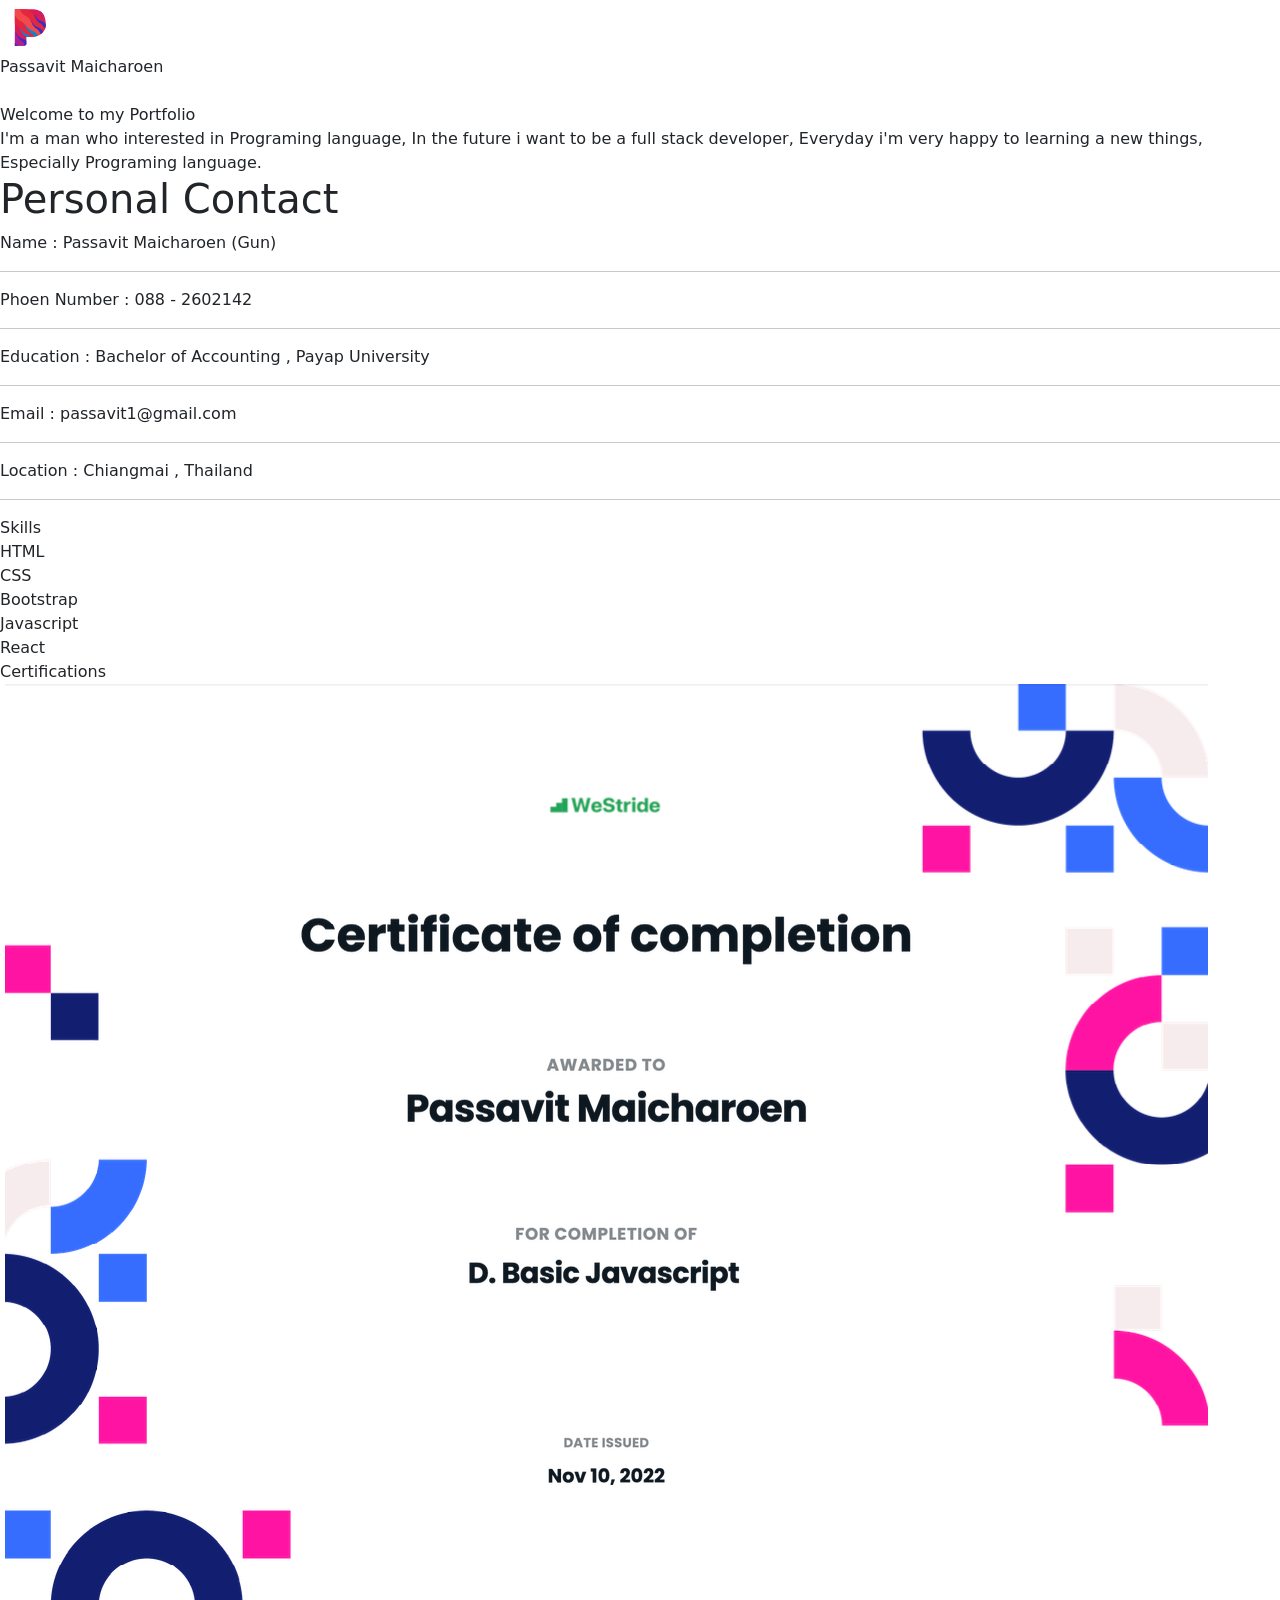
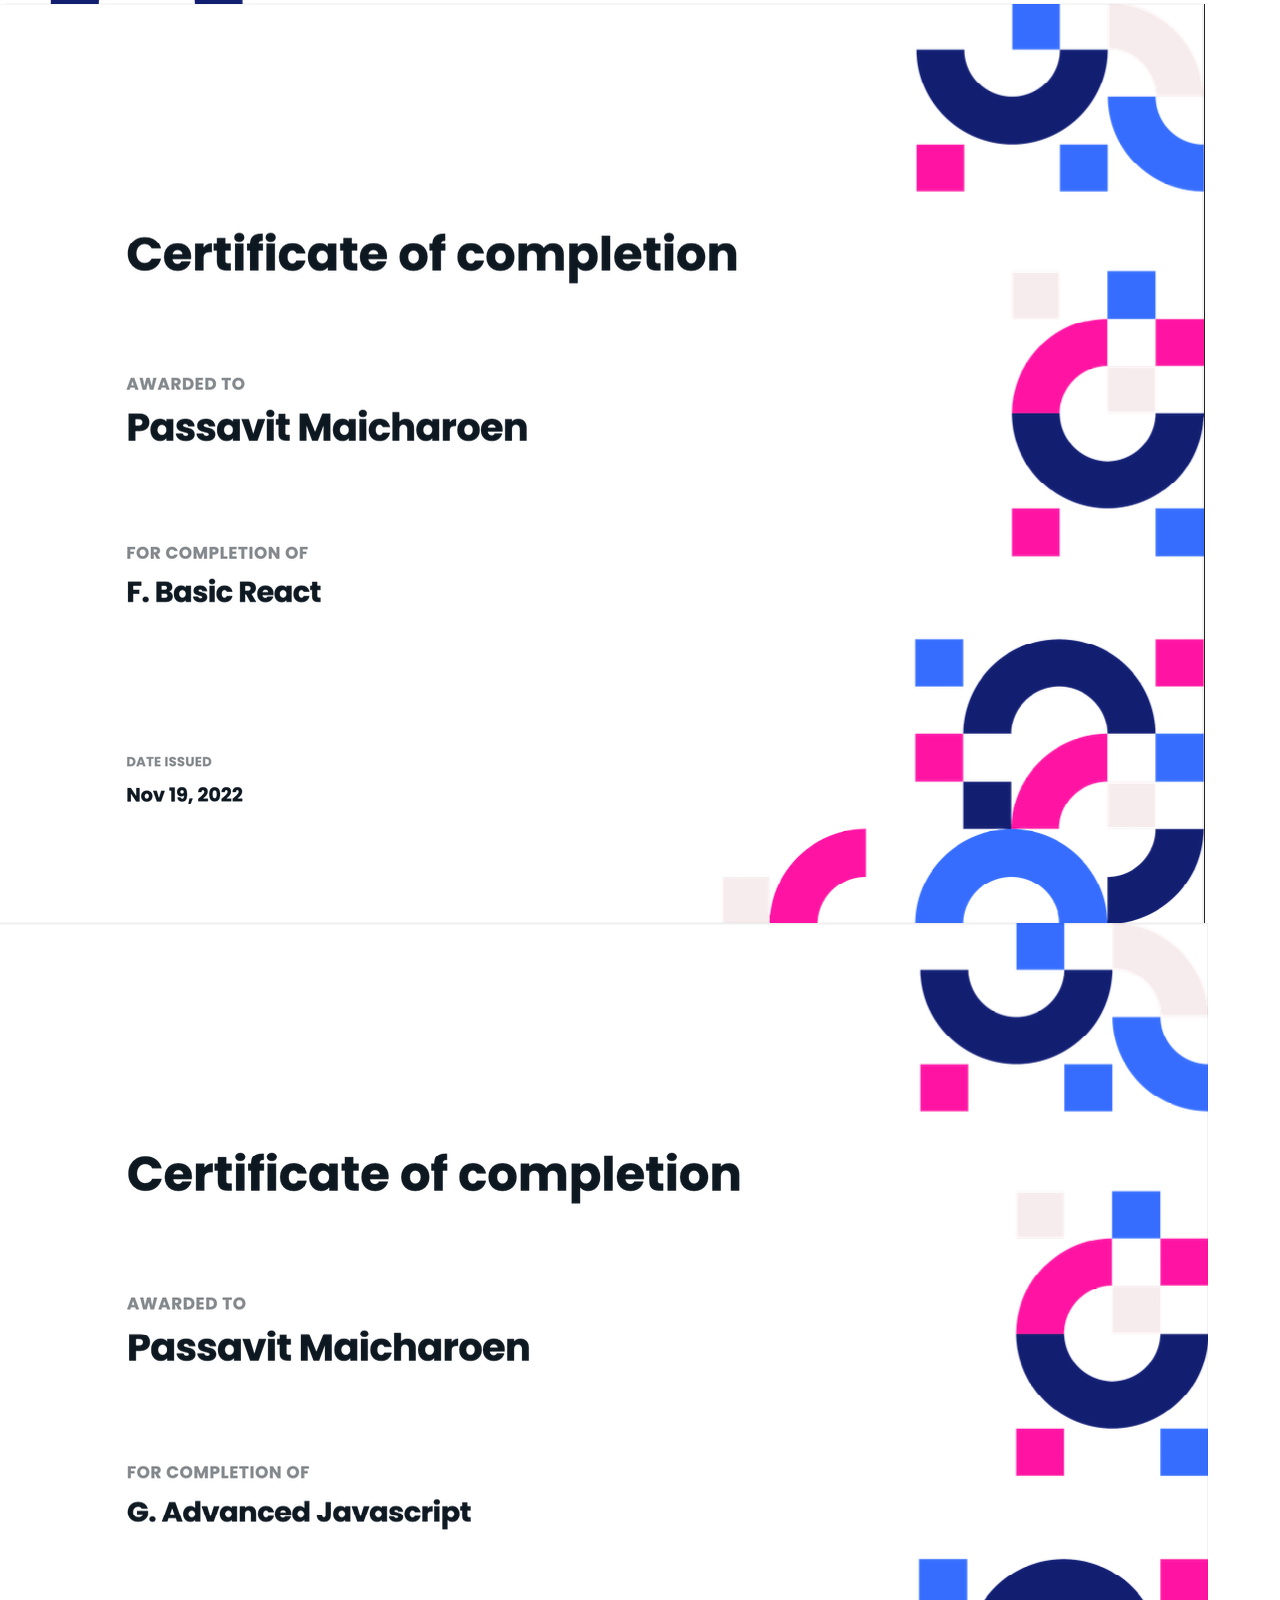
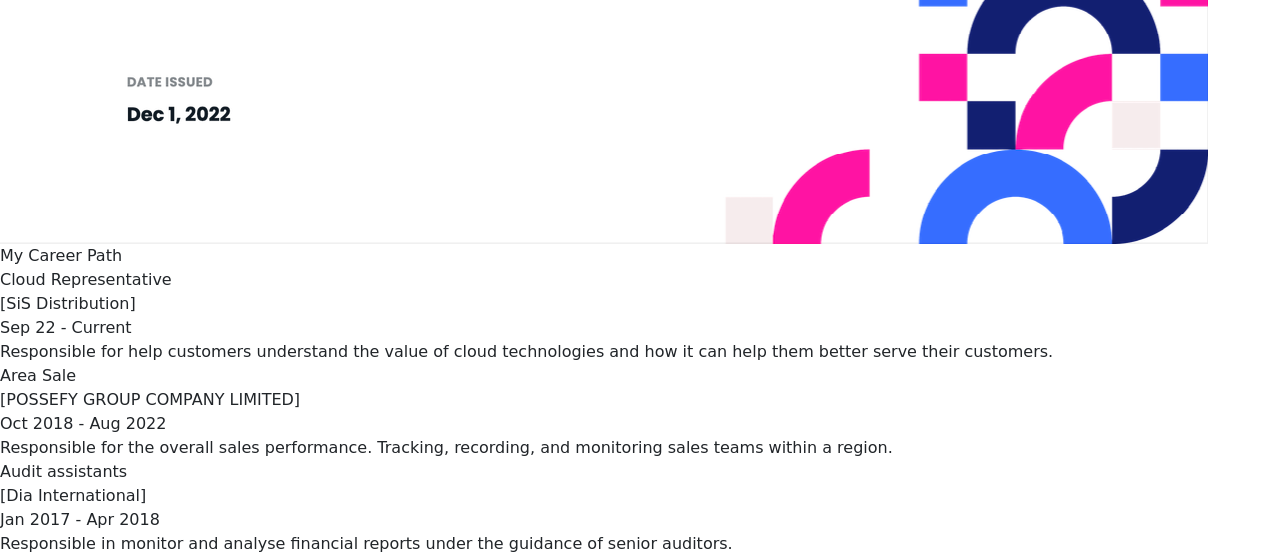
==== index.html @ 12735ba9 "change css href" ====
<!DOCTYPE html>
<html lang="en">

<head>
    <meta charset="UTF-8" />
    <meta http-equiv="X-UA-Compatible" content="IE=edge" />
    <meta name="viewport" content="width=device-width, initial-scale=1.0" />
    <title>Gunn | Portfolio</title>
    <link rel="stylesheet" href="https://cdn.jsdelivr.net/npm/bootstrap@5.2.2/dist/css/bootstrap.min.css" />
    <script src="https://kit.fontawesome.com/15ce516255.js" crossorigin="anonymous"></script>
    <link rel="stylesheet" href="https://github.com/passavit1/PMfolio/index.css">
</head>

<body>
    <!--Nav-->
    <nav class="nav-bar-area">
        <div class="nav-bar-container">
            <div class="logo">
                <a href="#">
                    <svg xmlns="http://www.w3.org/2000/svg" x="0px" y="0px" width="55" height="55" viewBox="0 0 48 48"
                        style="fill: #000000">
                        <path fill="#f2494c"
                            d="M36.466,28.216c-0.225,0.225-0.461,0.439-0.709,0.653c-0.191,0.157-0.394,0.315-0.596,0.461	c-0.225,0.169-0.45,0.326-0.686,0.472c-0.124,0.09-0.27,0.169-0.405,0.236c-0.18,0.112-0.349,0.214-0.54,0.304l-0.135,0.068	c-0.522,0.261-1.065,0.48-1.622,0.655c-0.175,0.055-0.353,0.109-0.538,0.155c-0.315,0.09-0.641,0.169-0.979,0.225	c-0.675,0.124-1.361,0.18-2.07,0.18h-3.943c-0.155-0.099-0.318-0.205-0.474-0.305c-0.317-0.699-0.608-1.348-1.41-2.26	c-0.146-0.18-0.337-0.382-0.551-0.596c-0.911-0.911-1.586-1.339-2.216-1.665c-0.169-0.09-0.337-0.169-0.506-0.248	c-0.27-0.135-0.54-0.259-0.833-0.428c-0.529-0.304-1.114-0.731-1.856-1.474c-1.159-1.159-1.53-1.935-1.924-2.711	C14.159,21.264,13.833,20.6,13,19.678V9.125C13,8.504,13.504,8,14.125,8h2.914c0.36,0.495,0.563,0.934,0.788,1.361	c0.36,0.788,0.731,1.541,1.89,2.7s1.935,1.53,2.722,1.913c0.765,0.371,1.541,0.754,2.689,1.901c1.159,1.159,1.53,1.935,1.924,2.711	c0.36,0.788,0.731,1.541,1.89,2.7c1.159,1.159,1.935,1.53,2.722,1.913c0.765,0.371,1.541,0.754,2.689,1.901	c1.159,1.159,1.53,1.935,1.924,2.711C36.331,27.946,36.399,28.081,36.466,28.216z">
                        </path>
                        <path fill="#db1a58" d="M13,8v32h8c1.105,0,2-0.895,2-2v-6h6c0,0,11-1,11-11S34,8,29,8H13z">
                        </path>
                        <path fill="#3231c7"
                            d="M16.51,40H13v-2.34l0.034,0.034c1.159,1.159,1.935,1.53,2.722,1.912	C16.004,39.719,16.251,39.842,16.51,40z">
                        </path>
                        <path fill="#e4273e"
                            d="M39.832,23.05c-0.068,0.236-0.351,5.743-7.712,8.232c-0.472-0.292-1.874-0.748-2.515-1.39	c-1.159-1.159-1.541-1.935-1.924-2.711c-0.236-0.484-0.472-0.968-0.889-1.541c-0.259-0.337-0.585-0.72-1.013-1.147	c-0.844-0.844-1.485-1.271-2.07-1.586c-0.214-0.124-0.427-0.236-0.641-0.337c-0.157-0.079-0.315-0.146-0.472-0.236	c-0.63-0.326-1.305-0.754-2.216-1.665c-1.159-1.159-1.541-1.935-1.924-2.711c-0.371-0.776-0.754-1.541-1.901-2.689	c-1.159-1.159-1.935-1.541-2.711-1.924c-0.281-0.124-0.551-0.259-0.844-0.439V8h10.62h0.001c1.202,1.219,1.996,1.611,2.789,2.001	c0.776,0.371,1.53,0.742,2.689,1.901s1.541,1.924,1.913,2.7c0.383,0.776,0.754,1.541,1.913,2.7c1.159,1.159,1.946,1.541,2.723,1.924	c0.765,0.382,1.541,0.754,2.678,1.901C38.954,21.759,39.54,22.589,39.832,23.05z">
                        </path>
                        <path fill="#f2494c"
                            d="M36.679,28.76C33.947,31.097,31.905,32,29,32c-2.152,0-4.775-0.088-4.854-0.097	c-0.317-0.699-0.984-1.93-1.786-2.843c-0.146-0.18-0.337-0.382-0.551-0.596c-0.911-0.911-1.586-1.339-2.216-1.665	c-0.169-0.09-0.337-0.169-0.506-0.248c-0.27-0.135-0.54-0.259-0.833-0.428c-0.529-0.304-0.495-1.579-1.238-2.322	c-1.159-1.159-1.808-1.946-2.202-2.723C14.5,20.404,13.833,20.6,13,19.678V8h4.039c0.36,0.495,0.563,0.934,0.788,1.361	c0.36,0.788,0.731,1.541,1.89,2.7s1.935,1.53,2.722,1.913c0.765,0.371,1.541,0.754,2.689,1.901c1.159,1.159,1.53,1.935,1.924,2.711	c0.36,0.788,0.731,1.541,1.89,2.7c1.159,1.159,1.935,1.53,2.722,1.913c0.765,0.371,1.541,0.754,2.689,1.901	c1.159,1.159,1.53,1.935,1.924,2.711C36.331,27.946,36.612,28.625,36.679,28.76z">
                        </path>
                        <path fill="#b11e93"
                            d="M23,38L23,38c0,1.105-0.895,2-2,2h-0.125H13V28.131c0.056,0.045-0.067-0.199,0-0.131	c0.259,0.259,0.82,0.775,1,1c0,0,0-0.011,0,0c0.653,0.776,0.811,1.415,1.104,2.022c0.382,0.765,0.754,1.553,1.913,2.7	c1.159,1.159,1.946,1.541,2.723,1.924c0.765,0.371,1.53,0.743,2.678,1.89C22.675,37.795,22.82,37.786,23,38z">
                        </path>
                        <path fill="#3231c7"
                            d="M23,35.641v1.609V38c0,1.105-0.895,2-2,2h0c0,0,0.756-1.756-0.497-3.009	c-0.405-0.394-0.81-0.686-1.406-1.046c-0.585-0.36-1.226-0.821-1.733-1.327c-1.001-1.013-1.868-2.115-2.396-3.431	c-0.112-0.281-0.214-0.551-0.304-0.821c-0.135-0.349-0.259-0.675-0.428-1.001C14.09,29.082,13.203,28.259,13,28	c0.517,0.416,1.146,0.599,1.585,1.128c0.428,0.517,0.776,1.136,1.125,1.665c0.045,0.068,0.079,0.124,0.135,0.18	c0.675,0.945,1.609,1.71,2.565,2.329c0.045,0.023,0.079,0.056,0.124,0.068c0.472,0.292,0.945,0.495,1.496,0.686	c0.596,0.191,1.361,0.517,2.002,0.923C22.381,35.191,22.696,35.416,23,35.641z">
                        </path>
                        <path fill="#3231c7"
                            d="M40,21c-0.011,0.236,0,2.317-0.635,3.942l-0.257-0.387l-0.641-0.833l-1.305-1.597	c-0.405-0.506-0.81-0.934-1.316-1.294c-0.484-0.382-1.193-0.742-1.845-1.271c-0.641-0.506-1.17-1.091-1.654-1.688	c-0.472-0.596-0.911-1.249-1.237-1.958c-0.214-0.472-0.36-0.934-0.529-1.373c-0.079-0.225-0.169-0.45-0.27-0.664	c-0.304-0.63-0.589-1.237-1.039-1.8c0.563,0.45,0.983,0.956,1.444,1.553c0.371,0.484,0.675,1.013,0.99,1.485	c0.079,0.112,0.146,0.214,0.225,0.315c0.754,0.956,1.789,1.811,2.824,2.385c0.101,0.056,0.191,0.101,0.281,0.146	c0.563,0.281,1.215,0.45,1.98,0.788c0.765,0.337,1.496,0.821,2.126,1.316C39.457,20.326,40,21,40,21z">
                        </path>
                        <path fill="#3231c7"
                            d="M37.687,27.752c-0.13,0.17-1.285,1.309-2.267,2.03l-0.31-0.69c-0.23-0.59-0.38-0.99-0.67-1.44	c-0.26-0.44-0.63-0.9-0.99-1.3c-0.38-0.41-0.75-0.74-1.23-1.05c-0.47-0.3-1.11-0.65-1.63-1.11c-0.52-0.45-0.95-0.94-1.35-1.45	c-0.4-0.51-0.77-1.07-1.03-1.68c-0.14-0.35-0.26-0.69-0.38-1.01c-0.09-0.24-0.306-0.517-0.426-0.747	c-0.27-0.54-0.427-1.112-0.817-1.592c0.48,0.39,0.853,0.939,1.243,1.439c0.33,0.42,0.61,0.91,0.88,1.34	c0.05,0.08,0.09,0.15,0.14,0.22c0.66,0.93,1.63,1.73,2.59,2.29c0.05,0.03,0.1,0.06,0.16,0.08c0.43,0.23,0.89,0.38,1.45,0.6	c0.63,0.24,1.28,0.6,1.84,1.01c0.55,0.42,1.06,0.84,1.56,1.37C36.9,26.522,37.387,27.262,37.687,27.752z">
                        </path>
                        <path fill="#e4273e"
                            d="M28.419,29.365c-1.02-1.02-1.7-1.36-2.39-1.69c-0.69-0.34-0.845-1.023-1.875-2.053 c-1.02-1.02-1.726-2.602-2.056-3.293c-0.34-0.69-0.416-1.098-1.446-2.128c-1.02-1.02-1.7-1.36-2.39-1.69 c-0.69-0.34-1.611-0.732-2.641-1.762c-1.02-1.02-1.562-1.639-1.892-2.329c-0.2-0.41-0.379-0.948-0.729-1.428V21 c0.49,0.35,0.879,0.523,1.289,0.733c0.65,0.3,1.091,0.899,1.991,1.769l0.03,0.03c0.06,0.04,0.13,0.11,0.2,0.18 c1.03,1.03,1.539,2.702,1.879,3.402c0.33,0.68,0.67,1.37,1.69,2.39c1.03,1.03,1.72,1.36,2.41,1.71 c0.27,0.12,0.523,0.565,0.803,0.725c0,0,1.1,0.065,2.708,0.06c0.313-0.001,1,0,1,0s2.166,0.049,2.999-0.029 C29.719,31.481,29.109,30.055,28.419,29.365z">
                        </path>
                        <path fill="#0288d1"
                            d="M27,32h-4l-0.01,0.157c-0.157-0.112-0.337-0.225-0.529-0.337c-0.585-0.36-1.226-0.821-1.733-1.327	c-1.001-1.013-1.868-2.115-2.396-3.431c-0.079-0.191-0.146-0.382-0.214-0.563c-0.157-0.439-0.315-0.855-0.517-1.26	c-0.225-0.428-0.495-0.844-0.788-1.237l-0.034-0.034c-0.079-0.124-0.18-0.236-0.27-0.36c0.517,0.416,1.001,0.866,1.44,1.395	c0.428,0.517,0.776,1.136,1.125,1.665c0.112,0.18,0.248,0.349,0.382,0.506c0.653,0.799,1.474,1.451,2.318,2.002	c0.146,0.09,0.304,0.18,0.45,0.259c0.371,0.191,0.754,0.349,1.17,0.495c0.596,0.191,1.361,0.517,2.002,0.923	C25.96,31.201,27.14,32.063,27,32z">
                        </path>
                        <path fill="#0288d1"
                            d="M33.286,31.079C32.533,31.63,30.252,32.031,29.99,32c-0.079-0.135-0.158-0.27-0.236-0.394	c-0.349-0.574-0.63-0.956-1.069-1.451c-0.405-0.472-0.821-0.855-1.339-1.204c-0.517-0.337-1.249-0.754-1.834-1.271	c-0.596-0.517-1.091-1.08-1.541-1.654c-0.461-0.585-0.877-1.237-1.17-1.924c-0.18-0.416-0.315-0.821-0.472-1.215	c-0.09-0.248-0.191-0.495-0.315-0.731c-0.292-0.619-0.697-1.193-1.136-1.744c0.551,0.439,1.069,0.934,1.519,1.496	c0.405,0.495,0.72,1.069,1.046,1.553c0.045,0.068,0.09,0.135,0.135,0.202c0.776,1.035,1.868,1.924,2.948,2.531	c0.011,0,0.011,0.011,0.022,0.011c0.551,0.304,1.103,0.472,1.834,0.754c0.731,0.281,1.474,0.72,2.104,1.181	c0.619,0.428,1.271,1.091,1.733,1.665C32.543,30.189,33.004,30.674,33.286,31.079z">
                        </path>
                        <path fill="#b11e93"
                            d="M38.852,14.415c-0.96-2.195-2.23-3.842-4.295-5.009c0.585,1.057,0.856,1.924,2.352,3.42 C37.73,13.648,38.278,14.111,38.852,14.415z">
                        </path>
                        <path fill="#3231c7"
                            d="M16.364,40H13v-2.474l0.032,0.036c1.11,1.225,1.854,1.617,2.609,2.022	C15.879,39.703,16.116,39.833,16.364,40z">
                        </path>
                    </svg>
                </a>
            </div>
        </div>
    </nav>

    <!--Home Page-->
    <header class="home-page-area">
        <div class="home-page-container">
            <div>Passavit Maicharoen</div>
            <div class="profile-picture">
                <img src="https://github.com/passavit1/Full-stack-developer/blob/main/PortFolio/641452%20copy.jpeg?raw=true"
                    alt="" />
            </div>
        </div>
    </header>

    <!--First Essay-->
    <section class="essay-area">
        <div class="essay-container">
            <div class="essay-title">Welcome to my Portfolio</div>
            <div>
                I'm a man who interested in Programing language, In the future i want
                to be a full stack developer, Everyday i'm very happy to learning a
                new things, Especially Programing language.
            </div>
        </div>
    </section>

    <!-- Personal Contact -->
    <section class="personal_contact_container">
        <div class="personal_contact">
            <h1>Personal Contact</h1>
            <div class="contact">
                <div>
                    <label for="">Name :</label>
                    <span>Passavit Maicharoen (Gun)</span>
                    <hr>
                </div>
                <div>
                    <label for="">Phoen Number :</label>
                    <span>088 - 2602142 </span>
                    <hr>
                </div>
                <div>
                    <label for="">Education :</label>
                    <span>Bachelor of Accounting , Payap University </span>
                    <hr>
                </div>
                <div>
                    <label for="">Email :</label>
                    <span>passavit1@gmail.com </span>
                    <hr>
                </div>
                <div>
                    <label for="">Location :</label>
                    <span>Chiangmai , Thailand </span>
                    <hr>
                </div>
            </div>        
        </div>
    </section>

    <!--Skills-->
    <section class="skills-area">
        <div class="skills-container">
            <div class="skills-container-list">
                <div>Skills</div>
                <div>
                    <div>HTML</div>
                    <div>CSS</div>
                    <div>Bootstrap</div>
                    <div>Javascript</div>
                    <div>React</div>
                </div>
            </div>
            <div class="certification">
                <div class="cer-title">Certifications</div>
                <div>
                    <img src="https://github.com/passavit1/Full-stack-developer/blob/main/PortFolio/Certificate%20for%20B.%20CSS%20%E0%B9%81%E0%B8%A5%E0%B8%B0%20HTML_page-0001.jpg?raw=true"
                        alt="" />
                    <img src="/resource/Basic JS.png" alt="">
                    <img src="/resource/Basic React.png" alt="">
                    <img src="/resource/Advance JS.png" alt="">
                    <img src="https://github.com/passavit1/Full-stack-developer/blob/main/PortFolio/Sololearn%20-%20python%20for%20biginner_page-0001.jpg?raw=true"
                        alt="" />
                    <img src="https://github.com/passavit1/Full-stack-developer/blob/main/PortFolio/Chula%20Learn%20Python%20Language%20Basics%20and%20Fundamental%20Data%20Processing.jpg?raw=true"
                        alt="" />
                    <img src="https://github.com/passavit1/Full-stack-developer/blob/main/PortFolio/Chula%20Learn%20Python%20Data%20Processing%20with%20NumPy%20and%20Matplotlib.jpg?raw=true"
                        alt="" />
                </div>
            </div>
        </div>
    </section>

    <!--My recent work-->
    <section class="recent-work-area">
        <div class="recent-work-title">My Career Path</div>
        <div class="recent-work-container">
            <div class="job-container">
                <div>
                    <div>Cloud Representative</div>
                    <div>[SiS Distribution]</div>
                    <div>Sep 22 - Current</div>
                    <div>
                        Responsible for help customers understand the value of cloud
                        technologies and how it can help them better serve their
                        customers.
                    </div>
                </div>
            </div>
            <div class="job-container">
                <div>
                    <div>Area Sale</div>
                    <div>[POSSEFY GROUP COMPANY LIMITED]</div>
                    <div>Oct 2018 - Aug 2022</div>
                    <div>
                        Responsible for the overall sales performance. Tracking,
                        recording, and monitoring sales teams within a region.
                    </div>
                </div>
            </div>
            <div class="job-container">
                <div>
                    <div>Audit assistants</div>
                    <div>[Dia International]</div>
                    <div>Jan 2017 - Apr 2018</div>
                    <div>
                        Responsible in monitor and analyse financial reports under the
                        guidance of senior auditors.
                    </div>
                </div>
            </div>
        </div>
    </section>

    <!--My Project-->
    <section class="project-area">
        <div class="project-container"></div>
    </section>

    <!--My Contact-->
    <section class="contact-area">
        <div class="social-icons">
            <a href="https://www.facebook.com/passavit.gunn/" title="facebook" target="_blank">
                <i class="fa fa-facebook-square" aria-hidden="true"></i>
            </a>
            <a href="https://twitter.com/PassavitP" title="twitter" target="_blank">
                <i class="fa fa-twitter-square" aria-hidden="true"></i>
            </a>
            <a href="https://www.instagram.com/pgunn_/" title="instagram" target="_blank">
                <i class="fa fa-instagram" aria-hidden="true"></i>
            </a>
            <a href="https://www.linkedin.com/in/passavit-maicharoen-b668421b7/"
                title="linkedin" target="_blank">
                <i class="fa fa-linkedin-square" aria-hidden="true"></i>
            </a>
        </div>
    </section>
    <script src="	https://cdn.jsdelivr.net/npm/bootstrap@5.2.2/dist/js/bootstrap.bundle.min.js"></script>
</body>

</html>
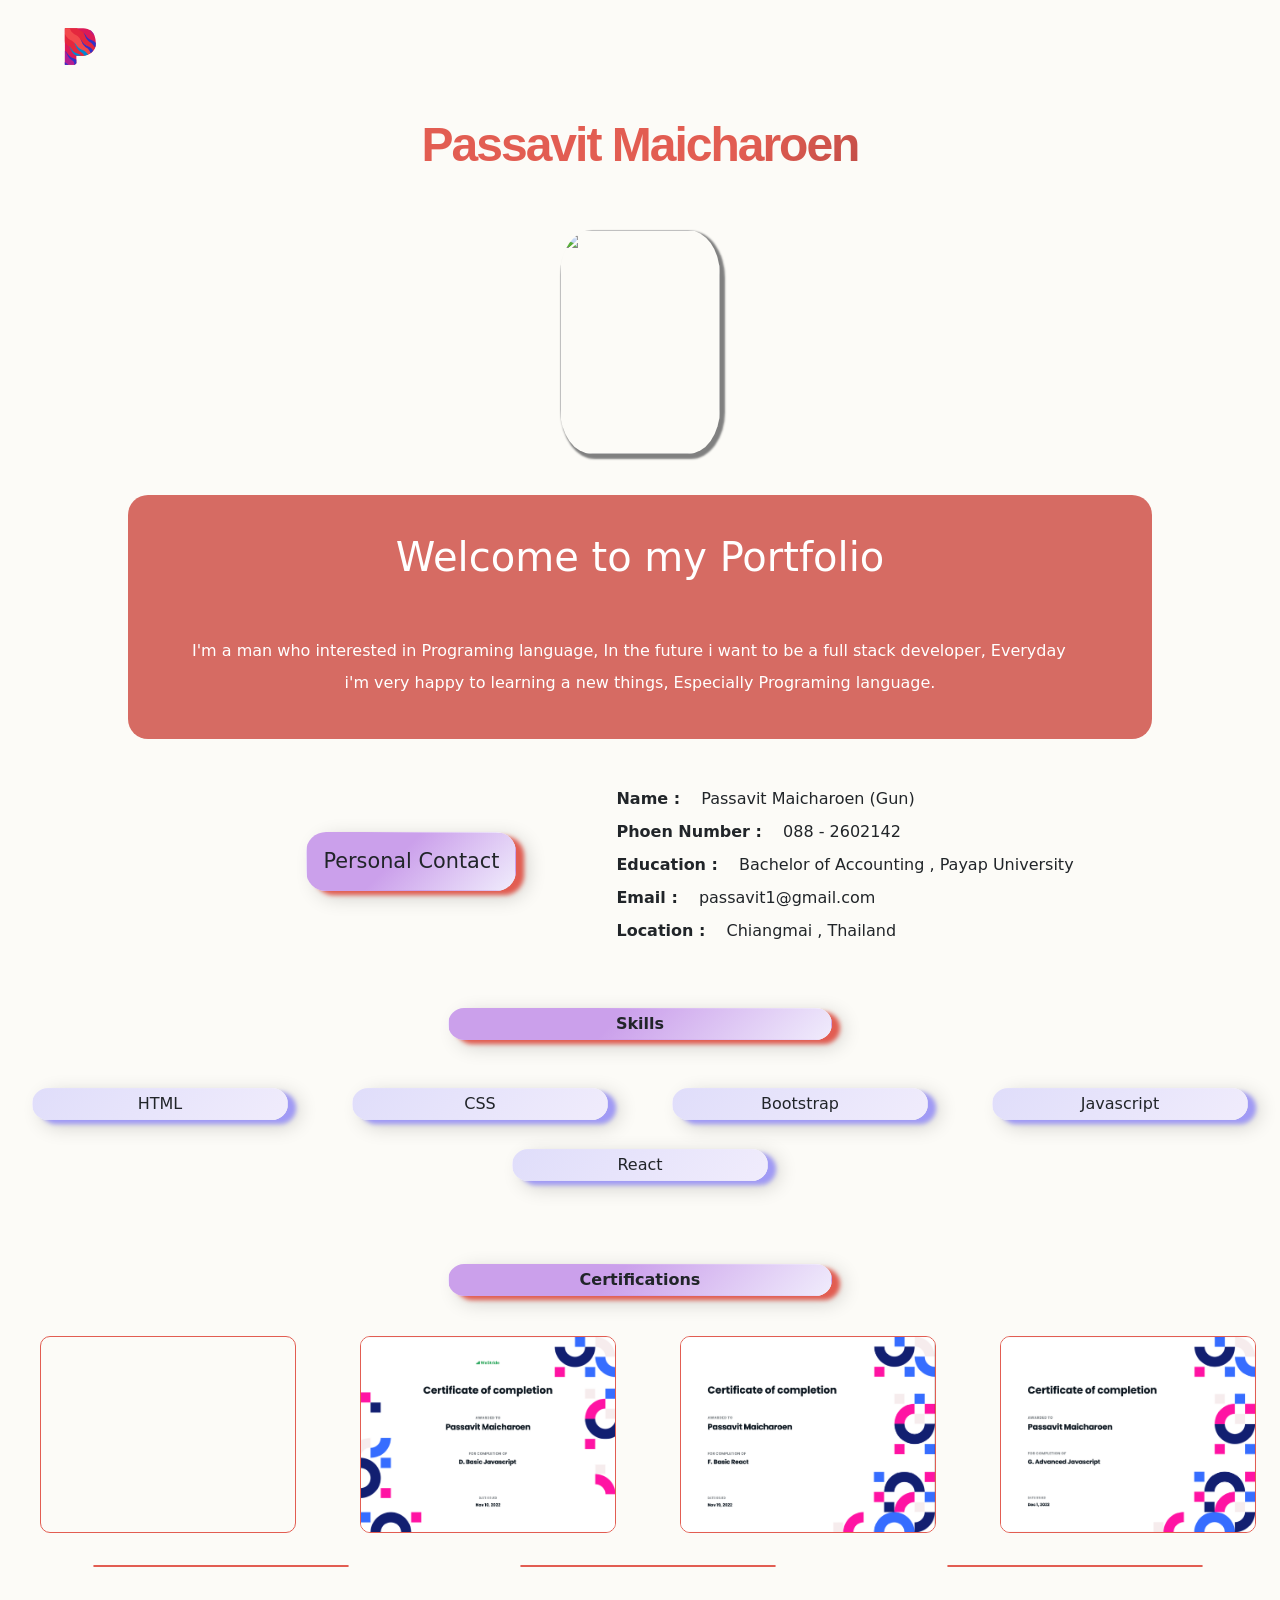
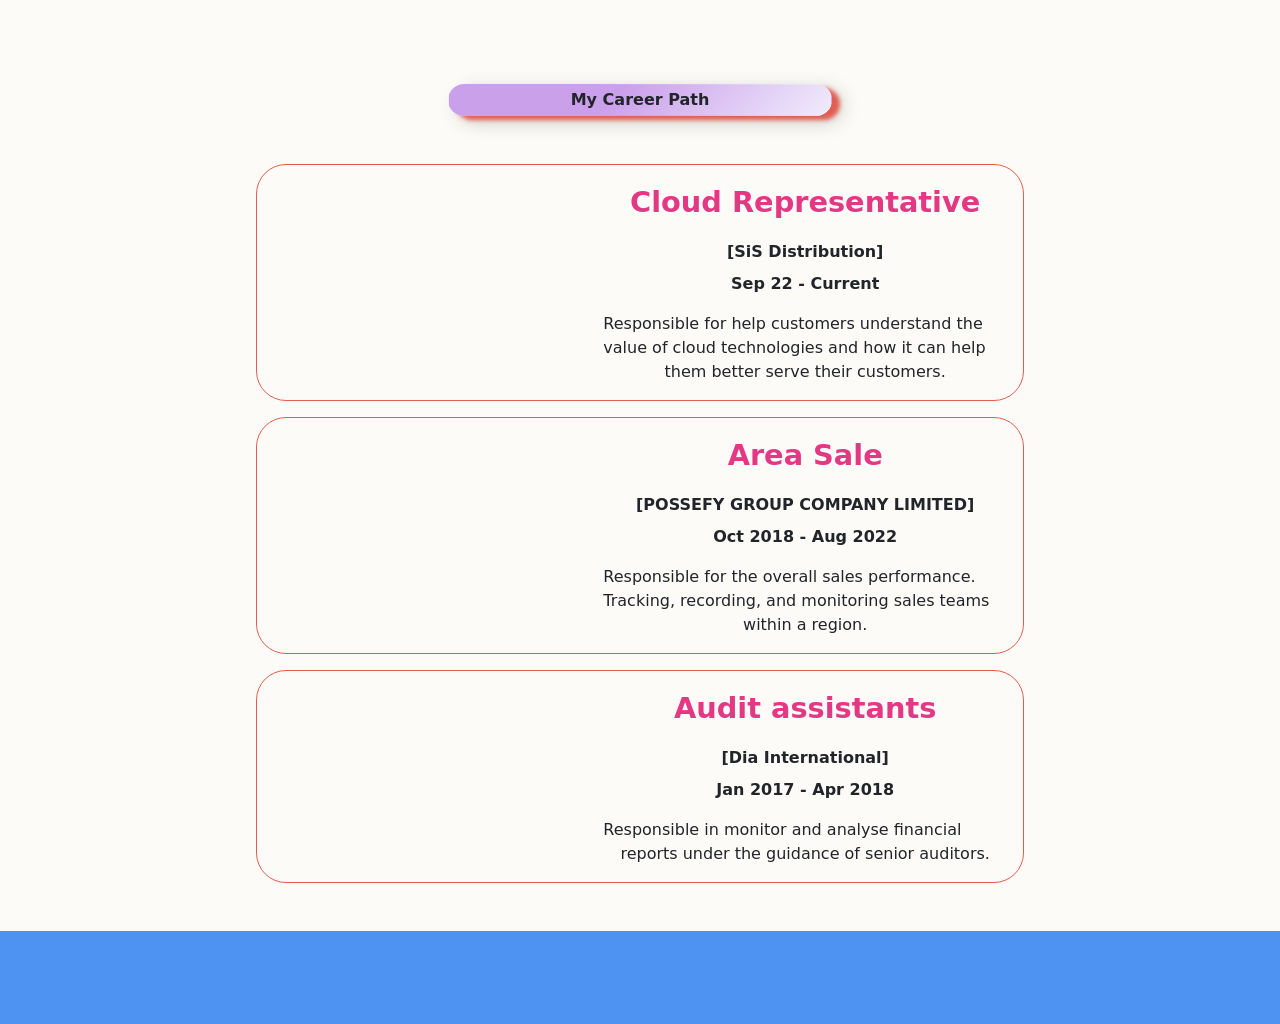
==== commit 55115c9a: "change css href" ====
--- a/index.html
+++ b/index.html
@@ -8,7 +8,7 @@
     <title>Gunn | Portfolio</title>
     <link rel="stylesheet" href="https://cdn.jsdelivr.net/npm/bootstrap@5.2.2/dist/css/bootstrap.min.css" />
     <script src="https://kit.fontawesome.com/15ce516255.js" crossorigin="anonymous"></script>
-    <link rel="stylesheet" href="https://github.com/passavit1/PMfolio/index.css">
+    <link rel="stylesheet" href="https://passavit1.github.io/PMfolio/index.css">
 </head>
 
 <body>
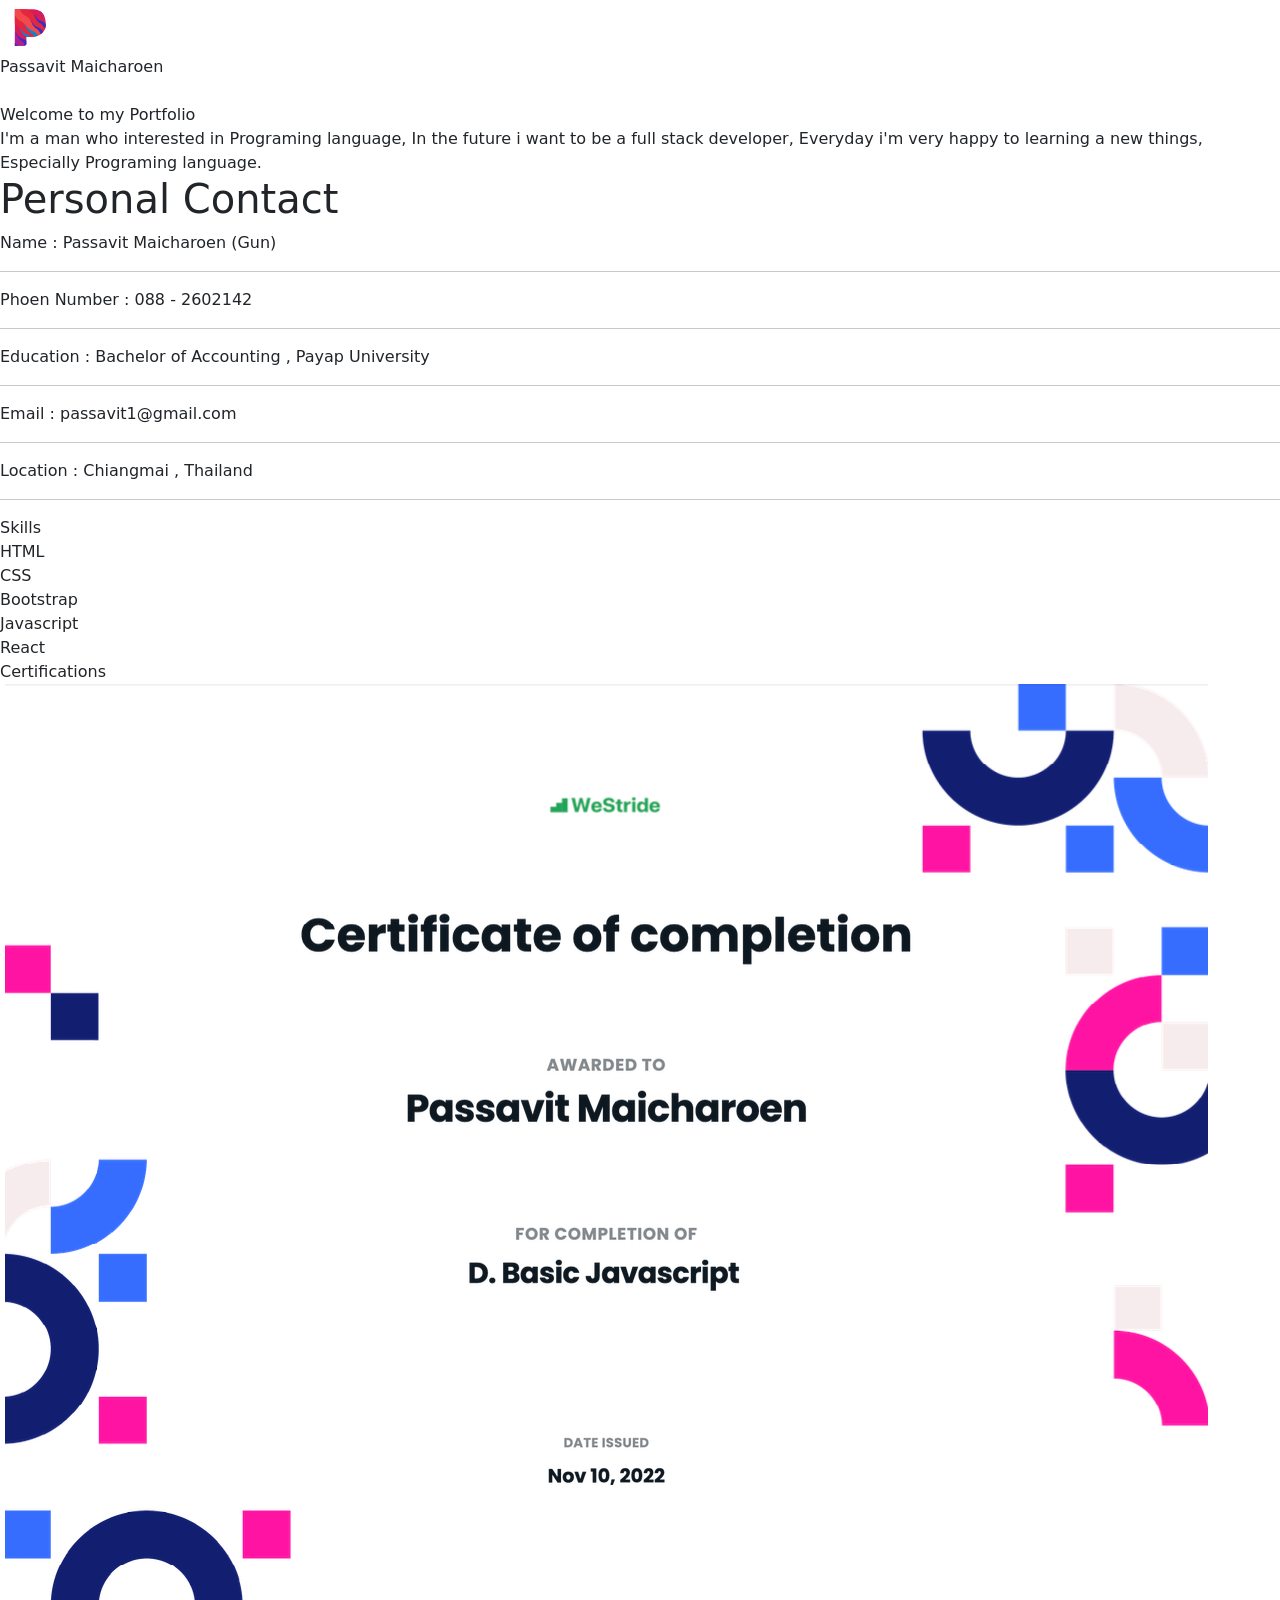
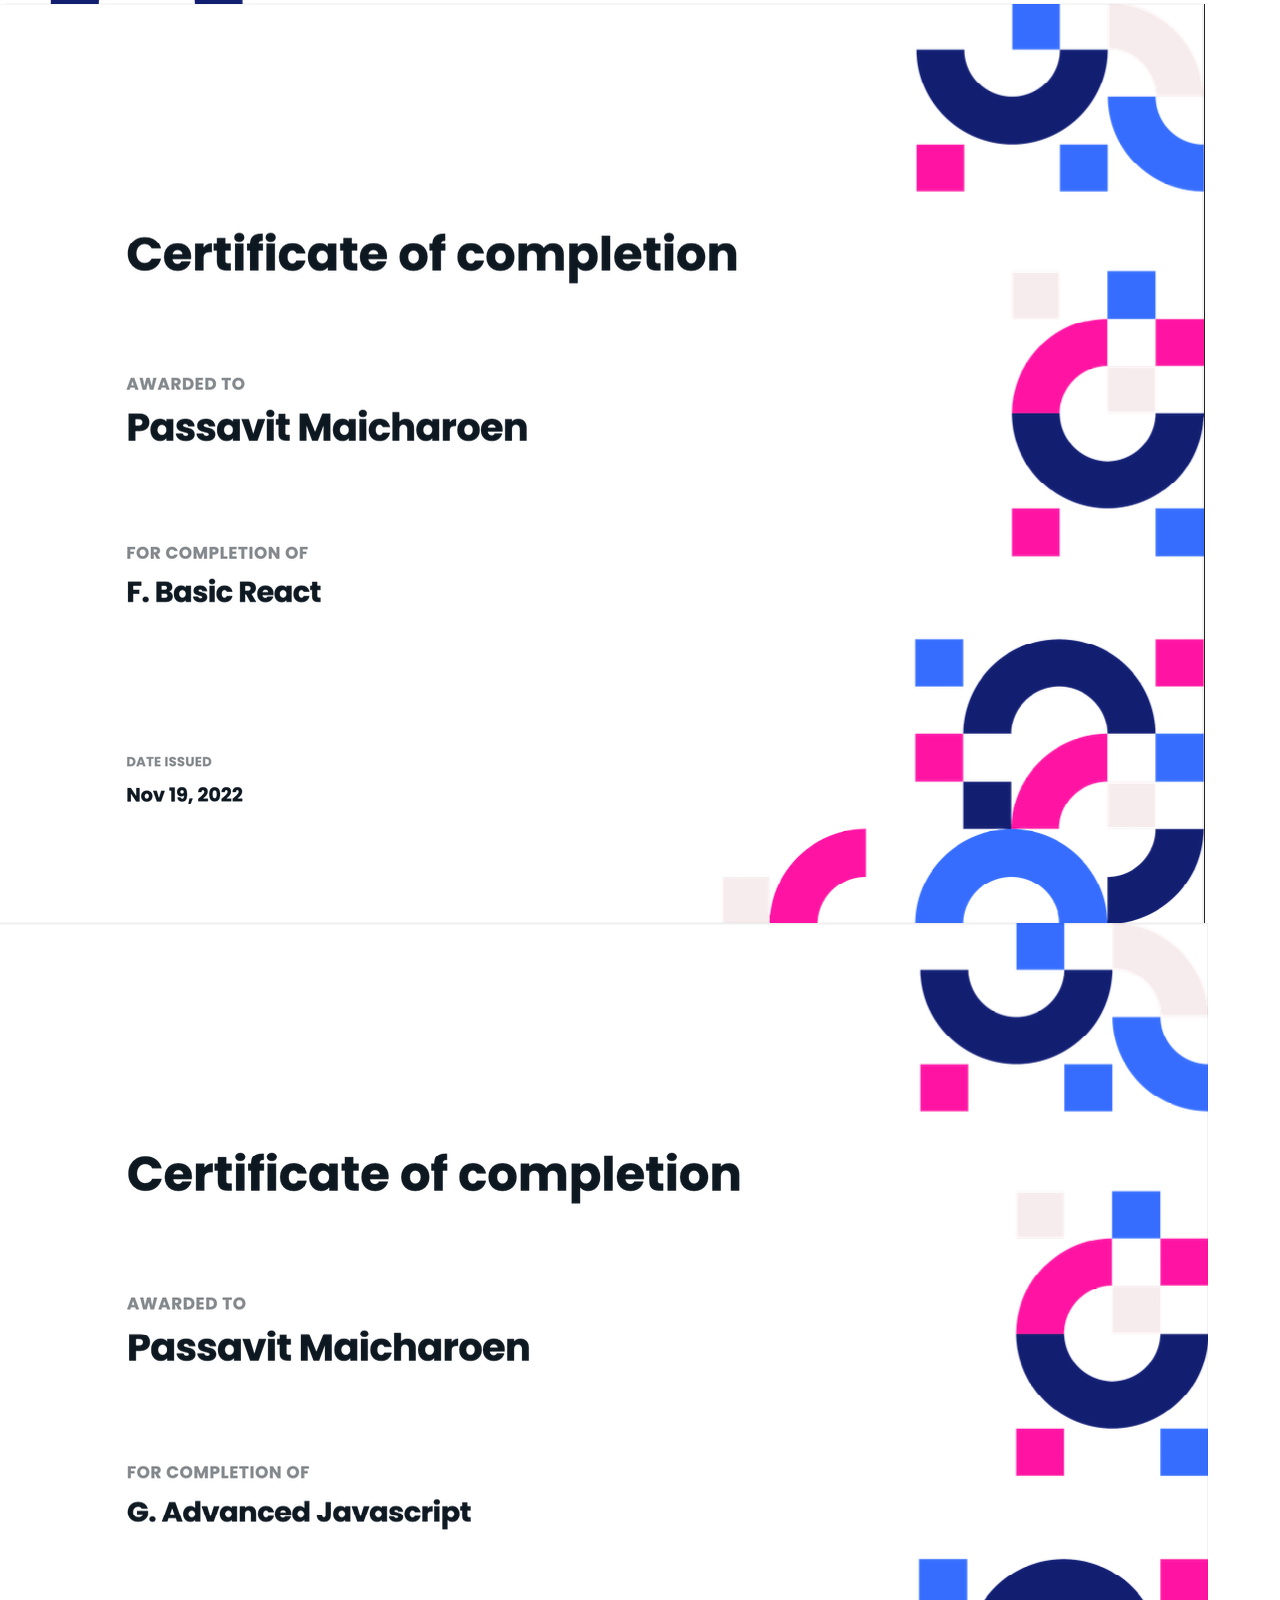
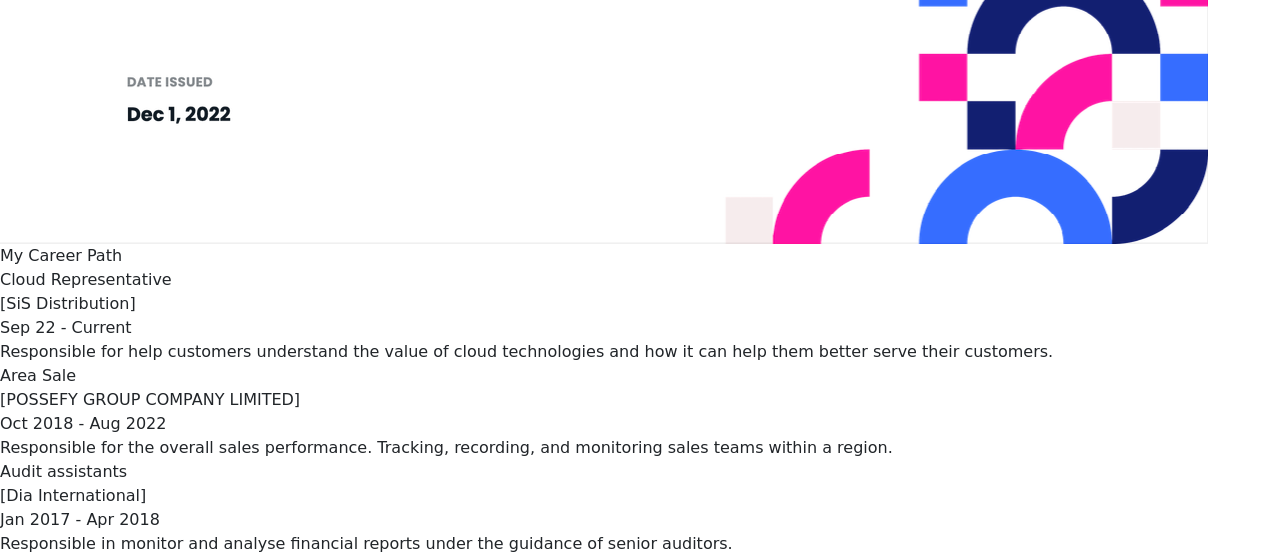
==== commit 5052b0fa: "change" ====
--- a/index.html
+++ b/index.html
@@ -8,7 +8,7 @@
     <title>Gunn | Portfolio</title>
     <link rel="stylesheet" href="https://cdn.jsdelivr.net/npm/bootstrap@5.2.2/dist/css/bootstrap.min.css" />
     <script src="https://kit.fontawesome.com/15ce516255.js" crossorigin="anonymous"></script>
-    <link rel="stylesheet" href="https://passavit1.github.io/PMfolio/index.css">
+    <link rel="stylesheet" href="/PMfolio/style.css">
 </head>
 
 <body>
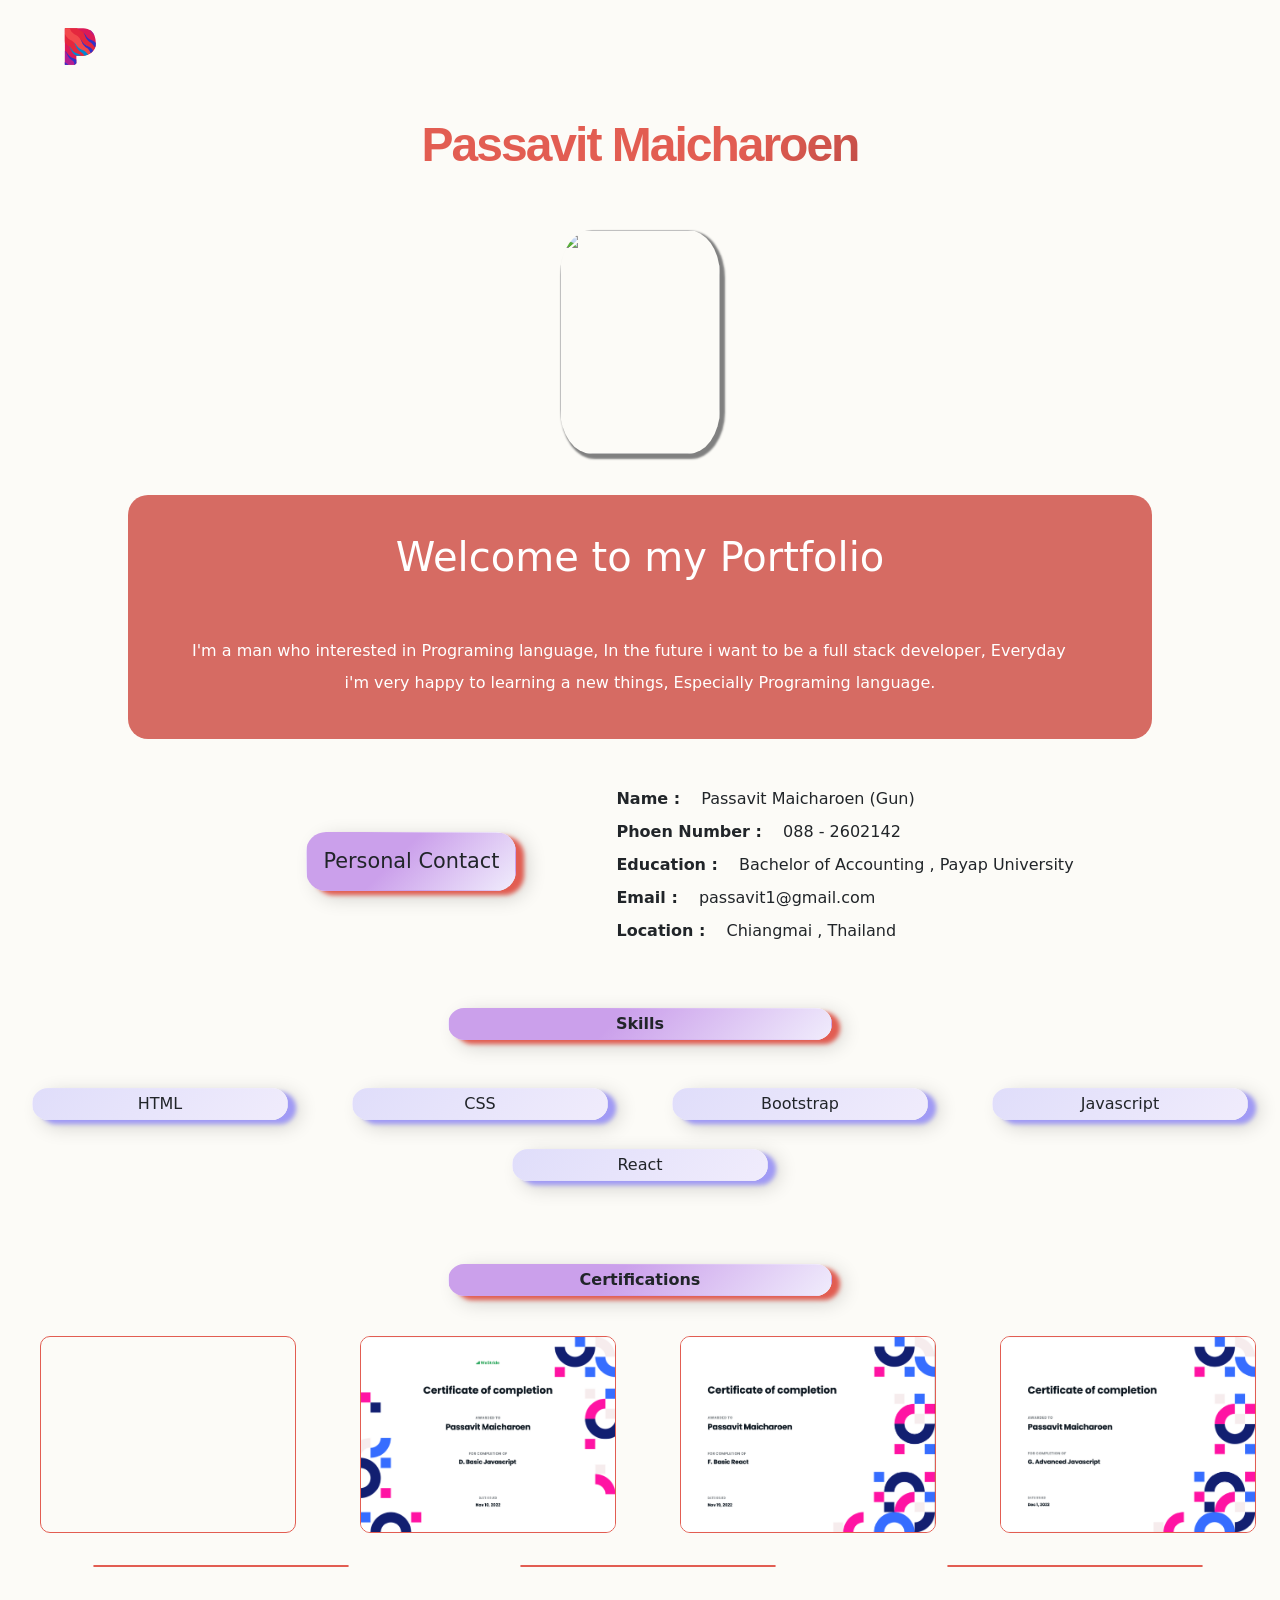
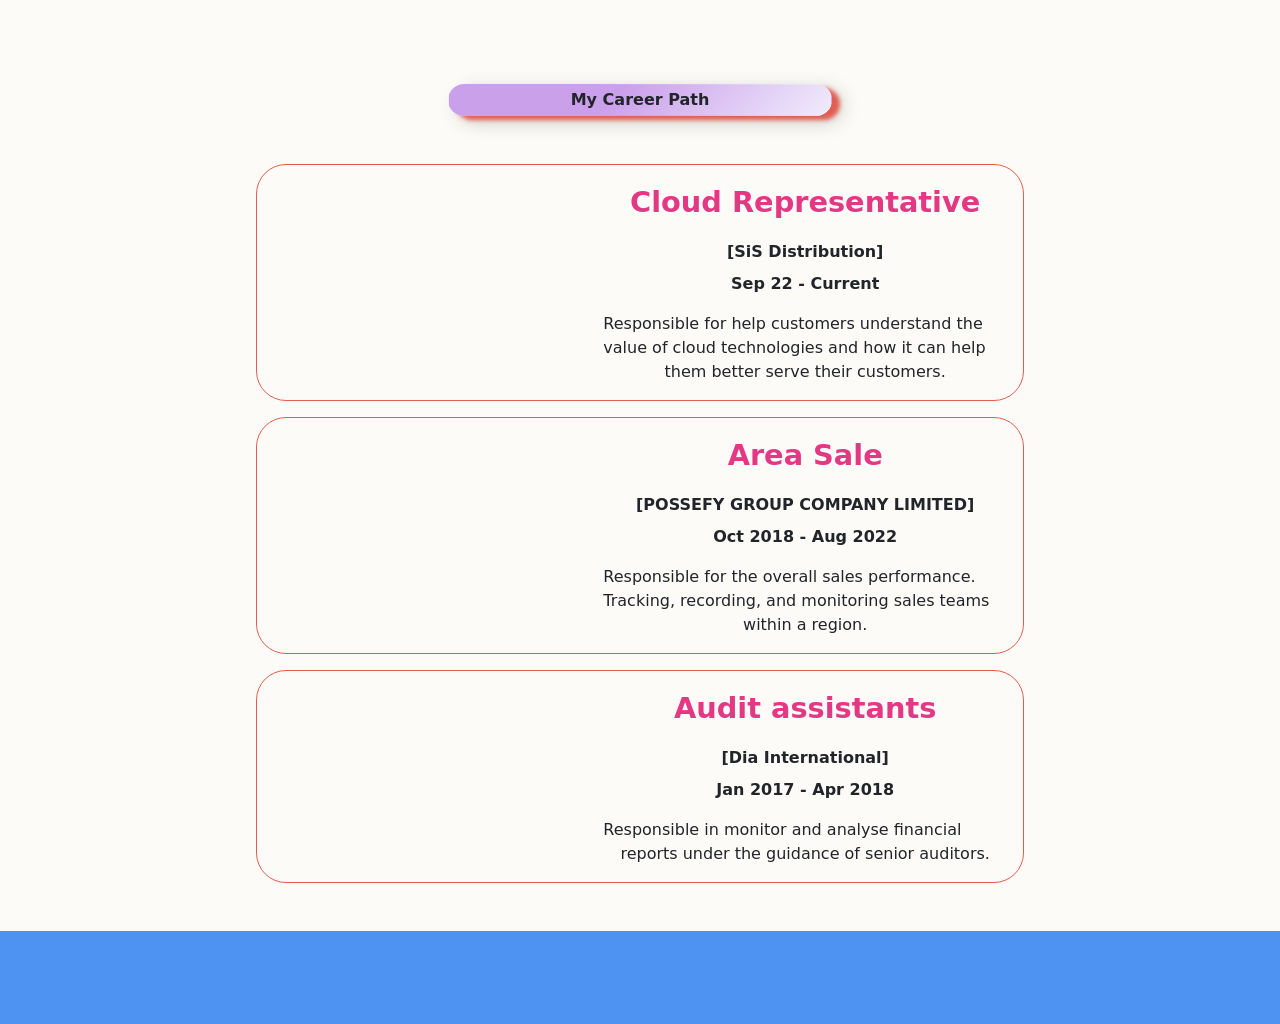
==== commit 141e7361: "again" ====
--- a/index.html
+++ b/index.html
@@ -8,7 +8,7 @@
     <title>Gunn | Portfolio</title>
     <link rel="stylesheet" href="https://cdn.jsdelivr.net/npm/bootstrap@5.2.2/dist/css/bootstrap.min.css" />
     <script src="https://kit.fontawesome.com/15ce516255.js" crossorigin="anonymous"></script>
-    <link rel="stylesheet" href="/PMfolio/style.css">
+    <link rel="stylesheet" href="style.css">
 </head>
 
 <body>
--- a/style.css
+++ b/style.css
@@ -0,0 +1,449 @@
+* {
+  text-decoration: none;
+}
+
+body {
+  background-color: #fcfbf7;
+  text-align-last: center;
+}
+
+/*Nav Bar*/
+
+.nav-bar-area {
+  padding: 19.2px 0;
+  min-height: 3.25rem;
+  display: flex;
+}
+
+.nav-bar-container {
+  margin: 0 50px;
+  width: 100%;
+  display: flex;
+  justify-content: space-between;
+}
+
+.logo > a {
+  height: 100%;
+}
+
+.nav-contact {
+  height: 100%;
+  display: flex;
+  align-items: center;
+}
+
+.nav-contact > a {
+  border: 2px solid rgb(228, 38, 61);
+  border-radius: 50px;
+  color: rgb(228, 38, 61);
+  font-size: 1rem;
+  padding: 0.5rem;
+  font-weight: bold;
+  text-decoration: none;
+}
+
+/*Home Page*/
+
+.home-page-area {
+  padding-top: 1rem;
+  color: black;
+  margin-bottom: 1rem;
+}
+
+.home-page-container {
+  display: flex;
+  flex-direction: column;
+  align-items: center;
+}
+
+.home-page-container > div:first-child {
+  display: flex;
+  justify-content: center;
+  font-weight: bold;
+  font-size: 3rem;
+  margin-bottom: 24px;
+  width: 100%;
+  background: linear-gradient(
+    -45deg,
+    #dfb79e,
+    #dfb79e,
+    #2b0413,
+    #2b0413,
+    #e25d52,
+    #e25d52
+  );
+  background-size: 300%;
+  font-family: Arial, Helvetica, sans-serif;
+  letter-spacing: -2px;
+  -webkit-background-clip: text;
+  -webkit-text-fill-color: transparent;
+  animation: animated_text 6s ease-in-out infinite;
+}
+
+@keyframes animated_text {
+  0% {
+    background-position: 0px 50%;
+  }
+
+  50% {
+    background-position: 100% 50%;
+  }
+
+  100% {
+    background-position: 0px 50%;
+  }
+}
+
+.profile-picture {
+  width: 10rem;
+  height: 14rem;
+  margin: 25px 0;
+}
+
+.profile-picture > img {
+  border-radius: 20%;
+  width: 100%;
+  height: 100%;
+  box-shadow: 3px 3px 2px 2px gray;
+}
+
+/*First Essay*/
+.essay-container {
+  display: flex;
+  flex-direction: column;
+  align-items: center;
+  margin-bottom: 2rem;
+}
+
+.essay-container div {
+  padding: 2rem 5%;
+  display: flex;
+  flex-direction: column;
+  align-items: center;
+  background-color: #d66b63;
+  color: white;
+  text-align-last: center;
+  padding-bottom: 2.5rem;
+  width: 80%;
+}
+
+.essay-title {
+  border-radius: 20px 20px 0 0;
+  font-size: 2.5rem;
+  padding-bottom: 1rem;
+  text-align-last: center;
+}
+
+.essay-container > div:last-child {
+  padding-top: 0.5rem;
+  line-height: 2rem;
+  border-radius: 0 0 20px 20px;
+  text-align-last: center;
+}
+
+/* Personal Contact */
+
+.personal_contact_container {
+  display: flex;
+  justify-content: center;
+  border-radius: 20px;
+  padding: 1rem 1rem 2rem;
+}
+
+.personal_contact {
+  display: flex;
+  align-items: center;
+}
+.personal_contact > h1 {
+  font-size: 1.3rem;
+  padding: 1rem 1rem;
+  background-image: linear-gradient(315deg, #f0ecfc 0%, #cba0eb 57%);
+  border: 1px solid transparent;
+  border-radius: 20px;
+  box-shadow: 8px 4px 4px 0 #e25d52, 10px 6px 20px 0 rgba(0, 0, 0, 0.19);
+  overflow: auto;
+}
+
+.contact {
+  display: flex;
+  flex-direction: column;
+  row-gap: 0.5rem;
+  align-items: flex-start;
+  position: relative;
+  left: 15%;
+}
+
+.contact div label {
+  font-weight: 700;
+  margin-right: 1rem;
+}
+
+.contact div hr {
+  margin: 0;
+  width: 0;
+  transition: 0.5s;
+}
+
+.contact div span:hover ~ hr {
+  margin: 0;
+  border: 1px solid red;
+  width: 100%;
+  transition: 0.5s;
+  opacity: 0.6;
+}
+
+/*Skills*/
+
+.skills-area {
+  width: 100%;
+}
+
+.skills-container {
+  display: flex;
+  flex-direction: column;
+  overflow: auto;
+}
+
+.skills-container-list {
+  margin-bottom: 2rem;
+}
+.skills-container-list > div {
+  display: flex;
+  flex-wrap: wrap;
+  height: 6rem;
+  justify-content: space-around;
+  row-gap: 0.5rem;
+}
+
+.skills-container-list > div > div,
+.skills-container-list > div:first-child,
+.cer-title,
+.recent-work-area > div:first-child {
+  width: 20%;
+  height: 2rem;
+  box-sizing: border-box;
+  background-image: linear-gradient(315deg, #f0ecfc 0%, #cba0eb 57%);
+  border: 1px solid transparent;
+  border-radius: 20px;
+  display: flex;
+  align-items: center;
+  justify-content: center;
+  margin: 5px;
+  box-shadow: 8px 4px 4px 0 #e25d52, 10px 6px 20px 0 rgba(0, 0, 0, 0.19);
+}
+
+.skills-container-list > div:last-child > div {
+  background-image: linear-gradient(315deg, #f0ecfc 0%, #dedcfa 110%);
+  box-shadow: 8px 4px 4px 0 #a09af5, 10px 6px 20px 0 rgba(0, 0, 0, 0.19);
+  margin-top: 1rem;
+}
+
+.skills-container-list > div:first-child,
+.cer-title {
+  width: 30%;
+  height: 2rem;
+  position: relative;
+  left: 35%;
+  margin: 2rem 0;
+}
+
+.certification {
+  padding-bottom: 5rem;
+  margin-top: 2rem;
+}
+
+.certification div {
+  flex-wrap: wrap;
+  display: flex;
+  justify-content: space-around;
+}
+
+.certification > div:last-child {
+  row-gap: 1.5rem;
+}
+
+.certification > div > img {
+  border-radius: 10px;
+  width: 20%;
+  border: 1px solid #e25d52;
+  margin-top: 0.5rem;
+  margin-left: 1rem;
+  transition: 0.5s;
+  position: relative;
+}
+
+.certification > div > img:hover {
+  transform: scale(1.7);
+  transition: 0.5s;
+  z-index: 1;
+}
+
+/*My recent work*/
+
+.recent-work-area {
+  margin-top: 2rem;
+  display: flex;
+  flex-direction: column;
+  align-items: center;
+}
+
+.recent-work-area > div:first-child {
+  width: 30%;
+  margin-bottom: 3rem;
+}
+
+.recent-work-container {
+  width: 100%;
+  display: flex;
+  flex-direction: column;
+  align-items: center;
+}
+
+.recent-work-container > div {
+  display: flex;
+  align-items: flex-end;
+}
+
+.recent-work-container > div:first-child {
+  background-image: url(https://media.istockphoto.com/vectors/futuristic-cloud-technology-background-integrated-digital-web-concept-vector-id1189773499?k=20&m=1189773499&s=612x612&w=0&h=3I6KRGL7AWwlk1ru5hgstsleLnRHkgZT93aMozboXkg=);
+  background-repeat: no-repeat;
+}
+
+.recent-work-container > div:nth-child(2) {
+  background-image: url(https://t3.ftcdn.net/jpg/01/71/91/78/360_F_171917878_323ub9wAXhFT91oeX30ROqmMl3sHSC1L.jpg);
+  background-repeat: no-repeat;
+  background-size: cover;
+  background-position: center;
+}
+
+.recent-work-container > div:nth-child(3) {
+  background-image: url(https://www.aigtechnologies.in/images/products/audit-management.jpg);
+  background-repeat: no-repeat;
+  background-size: cover;
+  background-position: center;
+}
+
+.recent-work-container > div > div {
+  width: 55%;
+}
+
+.job-container {
+  box-sizing: border-box;
+  display: flex;
+  flex-direction: column;
+  width: 60%;
+  height: auto;
+  border: 1px solid #e25d52;
+  margin-bottom: 1rem;
+  border-radius: 30px 30px 30px 30px;
+  font-weight: bold;
+  padding: 1rem;
+  overflow: auto;
+}
+
+.job-container > div > div:last-child {
+  margin-top: 1rem;
+  font-weight: normal;
+}
+
+.job-container > div > div:first-child {
+  margin-bottom: 1rem;
+  font-size: 1.8rem;
+  font-weight: bold;
+  color: #e33985;
+}
+
+.job-container > div > div:nth-child(2) {
+  margin-bottom: 0.5rem;
+}
+
+.skills-container-list > div:first-child,
+.cer-title,
+.recent-work-title {
+  font-weight: bold;
+}
+
+/*contact*/
+.contact-area {
+  margin-top: 2rem;
+}
+
+.social-icons {
+  padding: 30px;
+  background-color: #4e93f2;
+  text-align: center;
+}
+
+.social-icons a {
+  color: #fff;
+  line-height: 30px;
+  font-size: 30px;
+  margin: 0 1.5rem;
+  text-decoration: none;
+}
+
+.social-icons a i {
+  line-height: 30px;
+  font-size: 2rem;
+  -webkit-transition: all 200ms ease-in;
+  -webkit-transform: scale(1);
+  -ms-transition: all 200ms ease-in;
+  -ms-transform: scale(1);
+  -moz-transition: all 200ms ease-in;
+  -moz-transform: scale(1);
+  transition: all 200ms ease-in;
+  transform: scale(1);
+}
+
+.social-icons a:hover i {
+  box-shadow: 0px 0px 150px #000000;
+  z-index: 2;
+  -webkit-transition: all 200ms ease-in;
+  -webkit-transform: scale(1.5);
+  -ms-transition: all 200ms ease-in;
+  -ms-transform: scale(1.5);
+  -moz-transition: all 200ms ease-in;
+  -moz-transform: scale(1.5);
+  transition: all 200ms ease-in;
+  transform: scale(1.5);
+}
+
+@media (max-width: 900px) {
+  .home-page-container > div:first-child {
+    font-size: 2.5rem;
+  }
+
+  .essay-title {
+    font-size: 2rem;
+  }
+
+  .skills-container-list > div,
+  .recent-work-title,
+  .job-container > div {
+    font-size: 0.8rem;
+  }
+
+  .job-container > div > div:first-child {
+    font-size: 1.2rem;
+  }
+}
+
+@media (max-width: 650px) {
+  .home-page-container > div:first-child {
+    font-size: 2rem;
+  }
+
+  .essay-title {
+    font-size: 1.5rem;
+  }
+
+  .skills-container-list > div,
+  .recent-work-title,
+  .job-container > div {
+    font-size: 0.6rem;
+  }
+
+  .job-container > div > div:first-child {
+    font-size: 1rem;
+  }
+}
